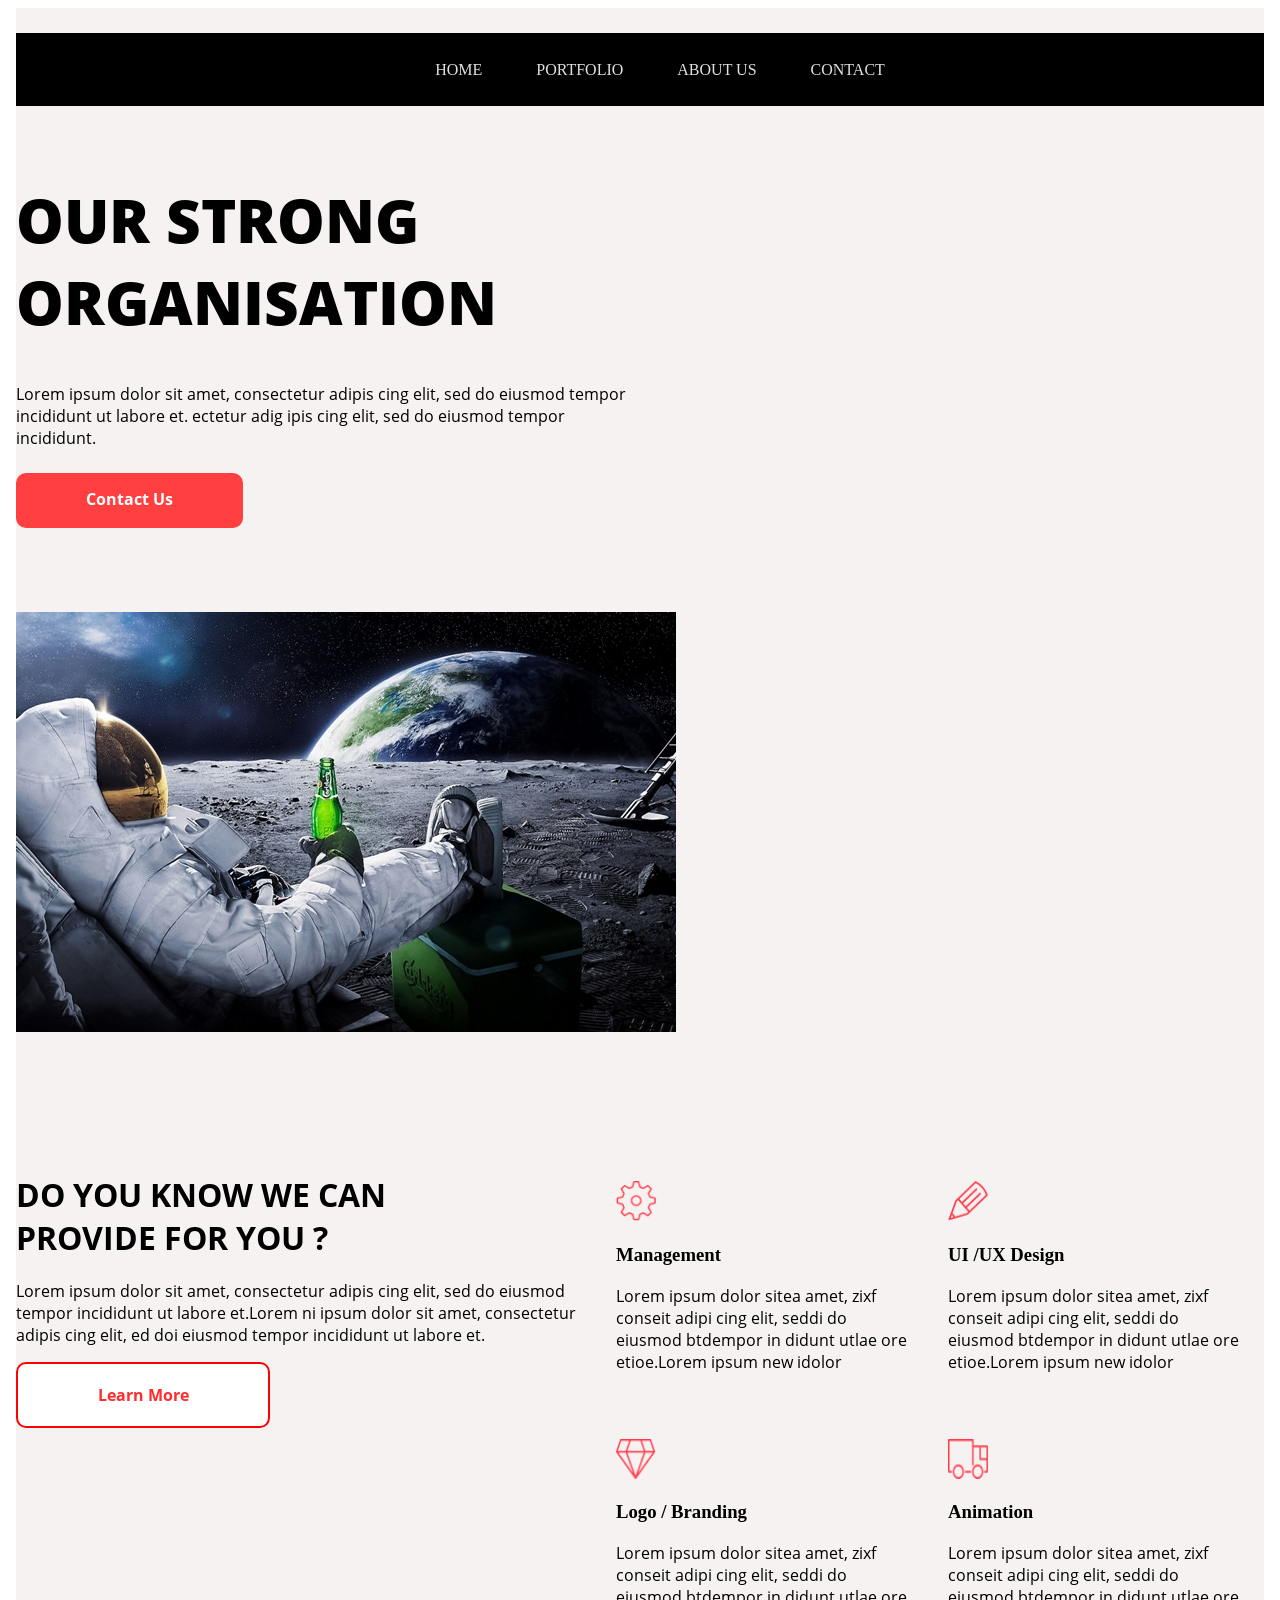
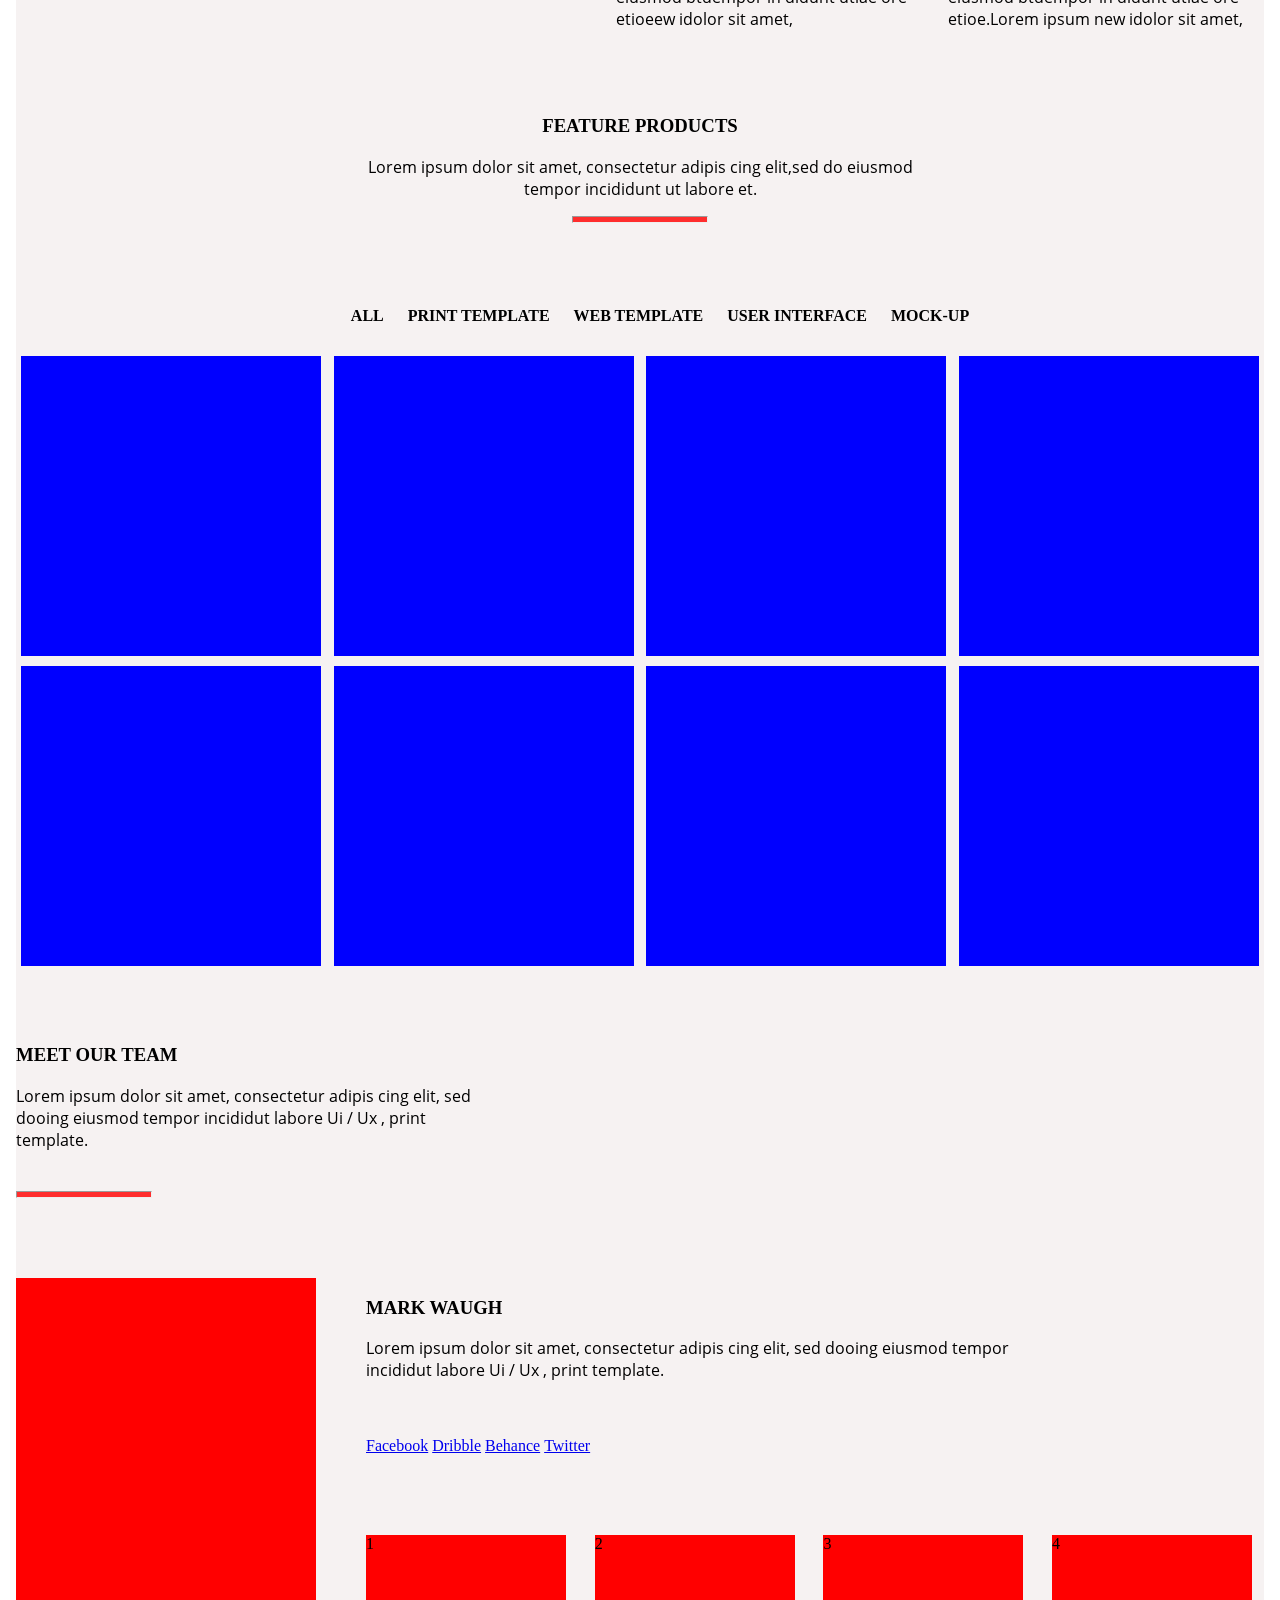
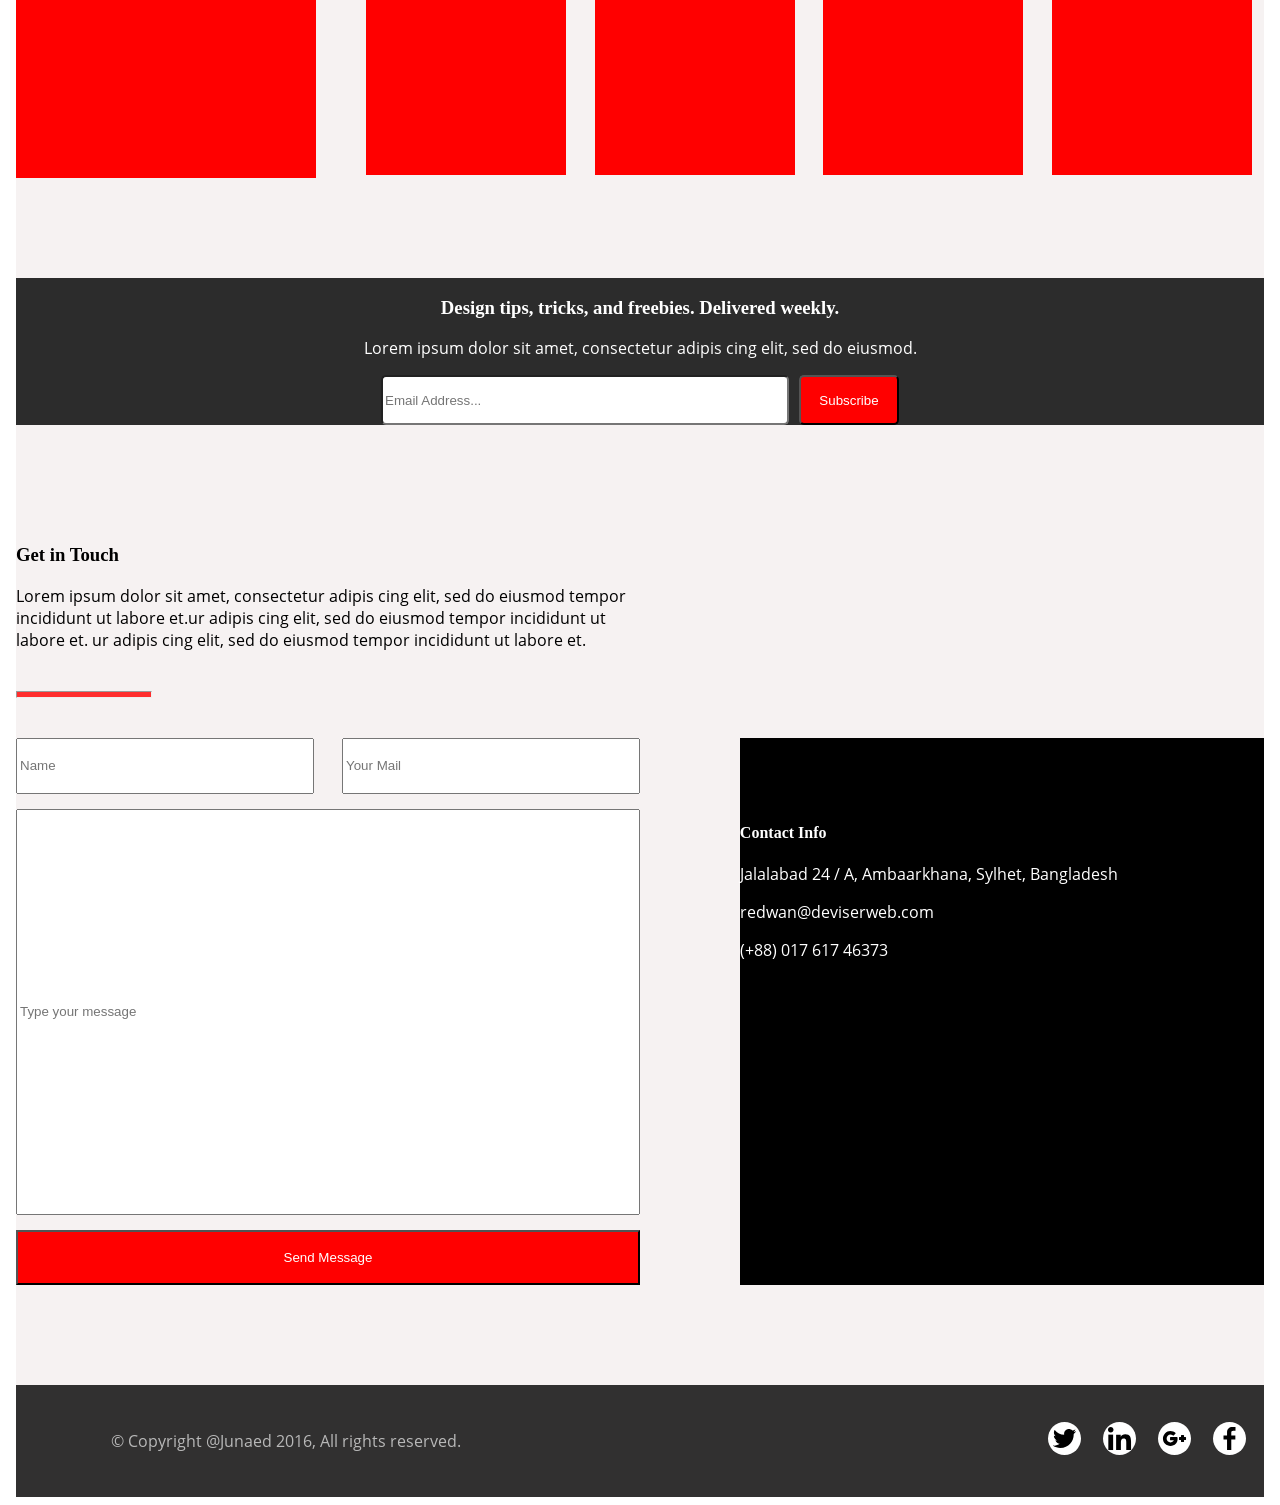
==== index.html @ 2f16151a "Добавил тайтл" ====
<!DOCTYPE html>
<html>
<head>
    <meta charset="utf-8">
    <title>Система гит</title>
    <link rel="stylesheet" type="text/css" href="css/style.css">
</head>
<body>
    <div class="main">
        <div class ="navheader">
            <ul>
                <li><a href="">Home</a></li>
                <li><a href="">Portfolio</a></li>
                <li><a href="">About Us</a></li>
                <li><a href="">Contact</a></li>
            </ul>
        </div>
        <div class="intro">
            <div class="intro-left">
                <h1>Our strong organisation</h1>
                <p class="intro-text">Lorem ipsum dolor sit amet, consectetur adipis cing elit, sed do eiusmod tempor incididunt  ut labore et. ectetur adig ipis cing elit, sed do eiusmod tempor incididunt.</p>
                <div class="button">
                    <a href="">Contact Us</a> 
                </div> 
            </div>  
            <div class="intro-right">
              <a href="#"><img class="intro-image" src="images/1.jpg" alt="Фото офиса" width="551px" height="356px"></a>
            </div>
        </div>
        <div class="Provide">
            <div class ="Provide-left">
                <h1>Do you know we can provide for you ?</h1>
                <p>Lorem ipsum dolor sit amet, consectetur adipis cing elit, sed do eiusmod tempor incididunt ut labore et.Lorem ni ipsum dolor sit amet, consectetur adipis cing elit, ed doi eiusmod tempor incididunt ut labore et.</p>   
                <a href="#">Learn More</a>   
            </div>
            <div class="Provide-right">
                <div class="Provide-Box">
                    <img src="images\Provide\service-1.png" width="40px" height="40px" alt="">
                    <h3>Management</h3>
                    <p>Lorem ipsum dolor sitea amet, zixf conseit  adipi cing elit, seddi do eiusmod btdempor in didunt utlae ore etioe.Lorem ipsum new idolor</p>  
                </div>
                <div class="Provide-Box">
                    <img src="images\Provide\service-2.png" width="40px" height="40px" alt="">
                    <h3>UI /UX Design</h3>
                    <p>Lorem ipsum dolor sitea amet, zixf conseit  adipi cing elit, seddi do eiusmod btdempor in didunt utlae ore etioe.Lorem ipsum new idolor </p>
                </div>
                <div class="Provide-Box">
                    <img src="images\Provide\service-3.png" width="40px" height="40px" alt="">
                    <h3>Logo / Branding</h3>
                    <p>Lorem ipsum dolor sitea amet, zixf conseit  adipi cing elit, seddi do eiusmod btdempor in didunt utlae ore etioeew idolor sit amet,</p>
                </div>
                <div class="Provide-Box">
                    <img src="images\Provide\service-4.png" width="40px" height="40px" alt="">
                    <h3>Animation</h3>
                    <p>Lorem ipsum dolor sitea amet, zixf conseit  adipi cing elit, seddi do eiusmod btdempor in didunt utlae ore etioe.Lorem ipsum new idolor sit amet,</p>
                </div>
            </div>
        </div>
        <div class="Feature-Products">
            <div class="Feature-Products-header">
                <h3>feature products</h3>
                <p>Lorem ipsum dolor sit amet, consectetur adipis cing elit,sed do eiusmod tempor incididunt ut labore et.</p>
                <hr class="Feature-Underline">
            </div>
            <div class="Feature-nav">
                <ul>
                    <li><a href="#">ALL</a></li>
                    <li><a href="#">Print template</a></li>
                    <li><a href="#">Web template</a></li>
                    <li><a href="#">User interface</a></li>
                    <li><a href="#">Mock-up</a></li>
                </ul>
            </div>    
            <div class="Feature-Table">
                <div class="Feature-Box"></div> 
                <div class="Feature-Box"></div>
                <div class="Feature-Box"></div>
                <div class="Feature-Box"></div>
                <div class="Feature-Box"></div>
                <div class="Feature-Box"></div>
                <div class="Feature-Box"></div>
                <div class="Feature-Box"></div>   
            </div>
        </div>
         <div class="Meet-Our-Team">
             <div class="Meet-Our-Team-Header">
                <h3>Meet Our Team</h3>
                <p>Lorem ipsum dolor sit amet, consectetur adipis cing elit, sed dooing eiusmod tempor incididut labore Ui / Ux , print template.</p>   
                <hr class="Feature-Underline" style="margin: 40px 0;"> 
            </div>
            <div class="Meet-Our-Team-Content">
                <div class="Meet-Our-Team-Content-Main-Pic"></div>
                <div class="Meet-Our-Team-Content-Right">
                    <div class="Meet-Our-Team-Content-Right-Top">
                        <h3>Mark Waugh</h3>
                        <p>Lorem ipsum dolor sit amet, consectetur adipis cing elit, sed dooing eiusmod tempor incididut labore Ui / Ux , print template.</p>
                    </div>
                    <ul>
                        <li><a href="#">Facebook</a></li>
                        <li><a href="#">Dribble</a></li>
                        <li><a href="#">Behance</a></li>
                        <li><a href="#">Twitter</a></li>
                    </ul>
                    <div class="Meet-Our-Team-Content-People">
                        <div class="Meet-Our-Team-Content-People-Box">1</div>
                        <div class="Meet-Our-Team-Content-People-Box">2</div>
                        <div class="Meet-Our-Team-Content-People-Box">3</div>
                        <div class="Meet-Our-Team-Content-People-Box">4</div>
                    </div>
                </div>
            </div>
        </div>
        <div class="Design-Tips">
            <h3>Design tips, tricks, and freebies. Delivered weekly.</h3>     
            <p>Lorem ipsum dolor sit amet, consectetur adipis cing elit, sed do eiusmod.</p> 
            <div class="Design-Tips-Form">
                <input class="Design-Tips-Form-Email" type="email" placeholder="Email Address...">    
                <button class="Design-Tips-Form-Button">Subscribe</button>    
            </div>  
        </div>
        <div class="Get-In-Touch">
            <div class="Get-In-Touch-Top">
                <h3>Get in Touch</h3>
                <p>Lorem ipsum dolor sit amet, consectetur adipis cing elit, sed do eiusmod tempor incididunt ut labore et.ur adipis cing elit, sed do eiusmod tempor incididunt ut labore et. ur adipis cing elit, sed do eiusmod tempor incididunt ut labore et.</p>
                <hr class="Feature-Underline" style= "margin: 40px 0;">
            </div>
            <div class="Get-In-Touch-Form"> 
                <div class="Get-In-Touch-Form-Input">
                <input class = "Get-In-Touch-Input" type="text" placeholder="Name">   
                <input class = "Get-In-Touch-Input" type="text" placeholder="Your Mail">  
                <input class = "Get-In-Touch-Message" type="text" placeholder="Type your message">      
                <input class = "Get-In-Touch-Button" type="button" value="Send Message">
            </div>
                <div class="Get-In-Touch-Form-Contact">
                    <h4>Contact Info</h4>
                    <p>Jalalabad 24 / A, Ambaarkhana, Sylhet, Bangladesh</p>
                    <p>redwan@deviserweb.com</p>
                    <p>(+88) 017 617 46373</p>
                </div>
            </div>
           
        </div>
         <footer>
            <div class="footerblock">
                <span class="footer-text">&copy; Copyright &#64;Junaed 2016, All rights reserved.</span>  
                <div class = "socialmedia">  
                    <a href="#"><img src="images/twitter.svg" alt="" width="33px" height="33px"></a>
                    <a href="#"><img src="images/link.svg" alt="" width="33px" height="33px"></a>
                    <a href="#"><img src="images/google.svg" alt="" width="33px" height="33px"></a>
                    <a href="#"><img src="images/fb.svg" alt="" width="33px" height="33px"></a>    
                </div>
            </div>
        </footer>
    </div>
</body>
</html>
---- css/style.css ----
@font-face { 
    font-family: "Open Sans regular"; 
    src: url("../fonts/OpenSans-Regular.ttf");
}

@font-face {  
    font-family: "Open Sans extra bold";
    src: url("../fonts/OpenSans-ExtraBold.ttf");
}    

@font-face {  
    font-family: "Open Sans bold";
    src: url("../fonts/OpenSans-Bold.ttf");
} 

@media screen and (max-width: 1286px) {
.intro {
    flex-wrap: nowrap;
}
}   
@media screen and (max-width: 700px) {
.intro {
    flex-wrap: wrap;
}
} 

@media screen and (max-width: 1286px) {
.intro-image {
    width: 100%;
    height: auto;
}
}

@media screen and (max-width: 700px) {
    .intro-image {
        width: 100%;
        height: auto;
    }
    }

.main {
    display: flex;
    flex-direction: column;
    background-color: #F6F2F2;
    padding-top: 25px;
    max-width: 1248px;
    margin: 0 auto;
}

p {
    font-family: "Open Sans regular";
}

.navheader {
    width: 100%;
    max-width: 1249px;
    min-height: 73px;
    background-color: #000000;
    text-transform: uppercase;
    display: flex;
    justify-content: center;
    align-items: center;
}

.navheader ul {
    display: flex;
    list-style-type: none;
    flex-wrap: wrap;
    justify-content: center;
}

.navheader a {
    text-decoration: none;
    padding: 27px;
    color: #E0E0E0;
    align-items: center; 
}

.navheader a:hover {
    background-color: #ff3f40;
}

.intro {
    display: flex;
    max-width: 1249px;
    flex-wrap: wrap;
    justify-content: space-between; 
    width: 100%;
}

.intro-left {
    max-width: 50%;
}

.intro-left h1 {
    font-size: 60px;
    text-transform: uppercase; 
    font-family: "Open Sans extra bold";
    margin-top: 73px;
}

.intro-text {
    margin-bottom: 24px;
}

.button {
    font-family: "Open Sans bold";    
    background-color: #ff3f40;
    text-align: center;
    width: 227px;
    height: 55px;
    line-height: 52px;
    border-radius: 10px;
}

.intro-right {
  display: flex;
}

.intro-image {
    margin-top: 84px;
}

.button > a {
    text-decoration: none;
    color: #ffffff;
}

.Provide {
    display: flex;
    justify-content: space-between;
    flex-wrap: wrap;
    margin-top: 115px;
    width: 100%;
}

.Provide-left {
    max-width: 600px;
}

.Provide-left h1 {
    text-transform: uppercase;
    font-family: "Open Sans bold";
    max-width: 450px;
}

.Provide-left a {
    font-family: "Open Sans bold";    
    background-color: #fff;
    text-align: center; 
    border: 2px solid #FF0000;
    border-radius: 10px;
    text-decoration: none;
    color: #FF2D2D;
    padding: 20px 0;
    display: block;
    width: 250px;
}


.Provide-right {
    display: flex;
    flex-wrap: wrap;
    margin-top: 30px;
    flex: 1 1;
}

.Provide-Box:nth-child(odd) {
    margin-right: 32px;
}

.Provide-Box {
    width: 300px;
    margin-bottom: 50px;
}

.Feature-Products {
    display: flex;
    flex-direction: column;
}
.Feature-Products-header {
    width: 555px;
    text-align: center;
    align-self: center;
}

.Feature-Products-header h3{
    text-transform: uppercase;
}

.Feature-nav {
    margin-top: 50px;
    text-align: center;
}

.Feature-nav li{
    display: inline-block;
    text-transform: uppercase;
    padding: 10px;
}

.Feature-nav a{
    text-decoration: none;
    color: black;
    font-weight: bold;
}

.Feature-nav a:hover {
    color: red;
}


.Feature-Table {
    display: flex;
    justify-content: space-between;
    flex-wrap: wrap;
    align-content: center;
}

.Feature-Box {
    
    margin: 5px;
    width: 300px;
    height: 300px;
    background-color: blue;
}

.Feature-Underline {
    width: 134px;
    height: 5px;
    background-color: #FF2D2D;
}

.Meet-Our-Team {
    display: flex;
    flex-wrap: wrap;
    flex-direction: column;
    width: 100%;
    margin-top: 55px;
}

.Meet-Our-Team-Header {
    width: 470px;
}

.Meet-Our-Team-Header h3 {
    text-transform: uppercase;
}

.Meet-Our-Team-Content {
    margin-top: 40px;
    display: flex;
    flex-wrap: wrap;
    width: 100%;
}

.Meet-Our-Team-Content-Main-Pic {
    width: 300px;
    height: 500px;
    background-color: red;
}

.Meet-Our-Team-Content-Right {
    display: flex;
    flex-direction: column;
    flex-wrap: wrap;
    align-content: space-between;
    margin-left: 50px;
    width: 71%;
}

.Meet-Our-Team-Content-Right-Top {
    width: 700px;
}

.Meet-Our-Team-Content-Right-Top h3 {
    text-transform: uppercase;
}

.Meet-Our-Team-Content-Right ul{
    list-style: none;
    padding: 0;
    margin: 40px 0 0 0;
}

.Meet-Our-Team-Content-Right li{
    display: inline-block;
}

.Meet-Our-Team-Content-People {
    display: flex;
    flex-wrap: wrap;
    justify-content: space-between;
    width: 100%;
    margin-top: 80px;
}

.Meet-Our-Team-Content-People-Box {
    width: 200px;
    height: 240px;
    background-color: red;
}

.Design-Tips {
    margin-top: 100px;
    width: 100%;
    text-align: center;
    background-color: #2C2C2C;
    color: #fff;
}

.Design-Tips-Form {
    display: flex;
    justify-content: center;
    margin: 0;
}

.Design-Tips-Form-Email {
    width: 400px;
    height: 44px;
    border-radius: 5px;
}

.Design-Tips-Form-Button {
    width: 100px;
    height: 50px;
    background-color: red;
    border-radius: 5px;
    margin-left: 10px;
    color: #fff;
}

.Get-In-Touch {
    margin-top: 100px;
    display: flex;
    flex-wrap: wrap;
}

.Get-In-Touch-Top {
    width: 50%;
}

.Get-In-Touch-Form {
   display: flex;
   flex-wrap: wrap;
   width: 100%;
   justify-content: space-between;
}

.Get-In-Touch-Input {
    width: 290px;
    height: 50px;
}
   
.Get-In-Touch-Message {
    margin-top: 15px;
    height: 400px;
    width: 100%;
}

.Get-In-Touch-Button {
    margin-top: 15px;
    width: 100%;
    height: 55px;
    background-color: red;
    text-align: center;
    color: #fff;
}

.Get-In-Touch-Form-Input {
    display: flex;
    justify-content: space-between;
    flex-wrap: wrap;
    width: 50%;
}

.Get-In-Touch-Form-Contact {
    background-color: black;
    color: #fff;
    width: 42%;
    padding-top: 65px;
}

footer {
    width: 100%;
    max-width: 1249px;
    margin-top: 100px;
}

.footerblock {
    display: flex;
    justify-content: space-between;
    flex-wrap: wrap;
    flex-direction: row;
    background-color: #313030;  
    font-family: "Open Sans regular";  
    min-height: 112px;
    align-items: center;
}

.footer-text {
    color: #B8B8B8;
    max-width: 376px;
    margin-left: 95px;
    display: inline-block;
}

.socialmedia > a {
    display: inline-block;
    margin-right: 18px;
}
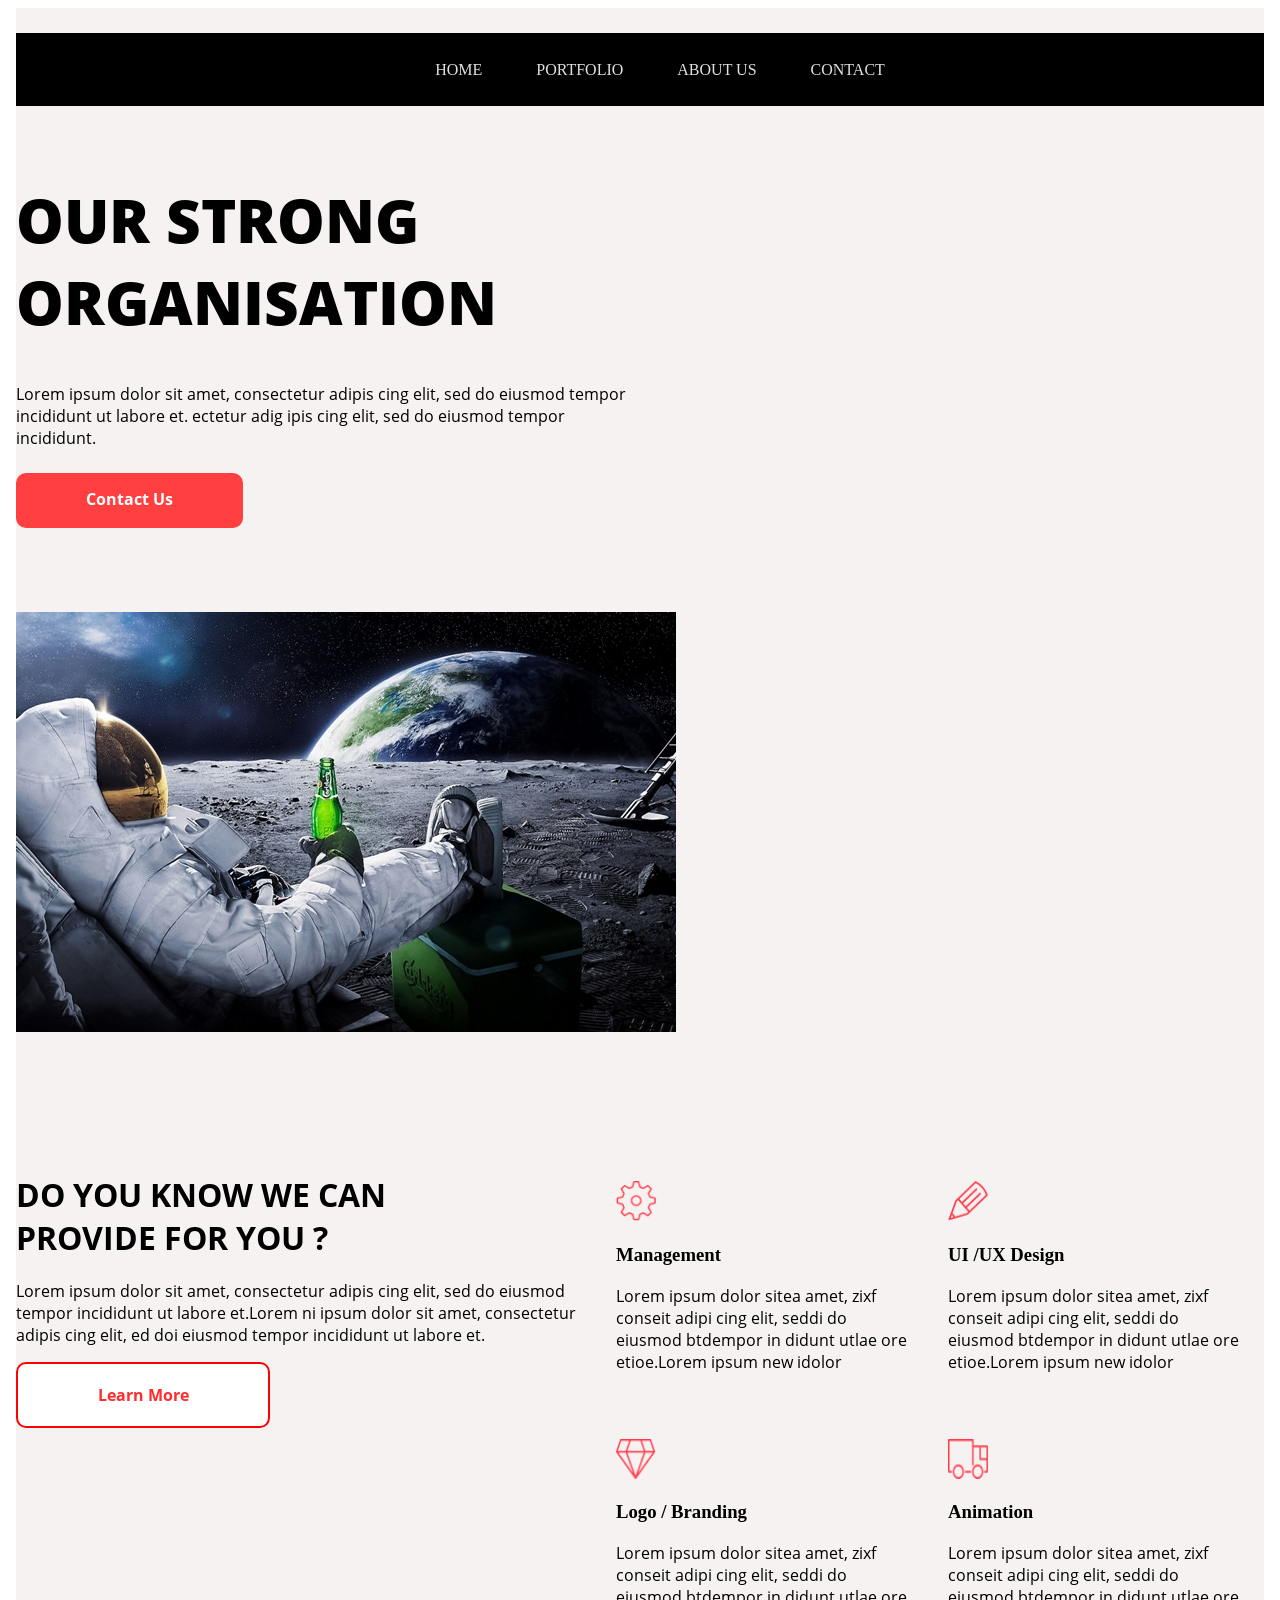
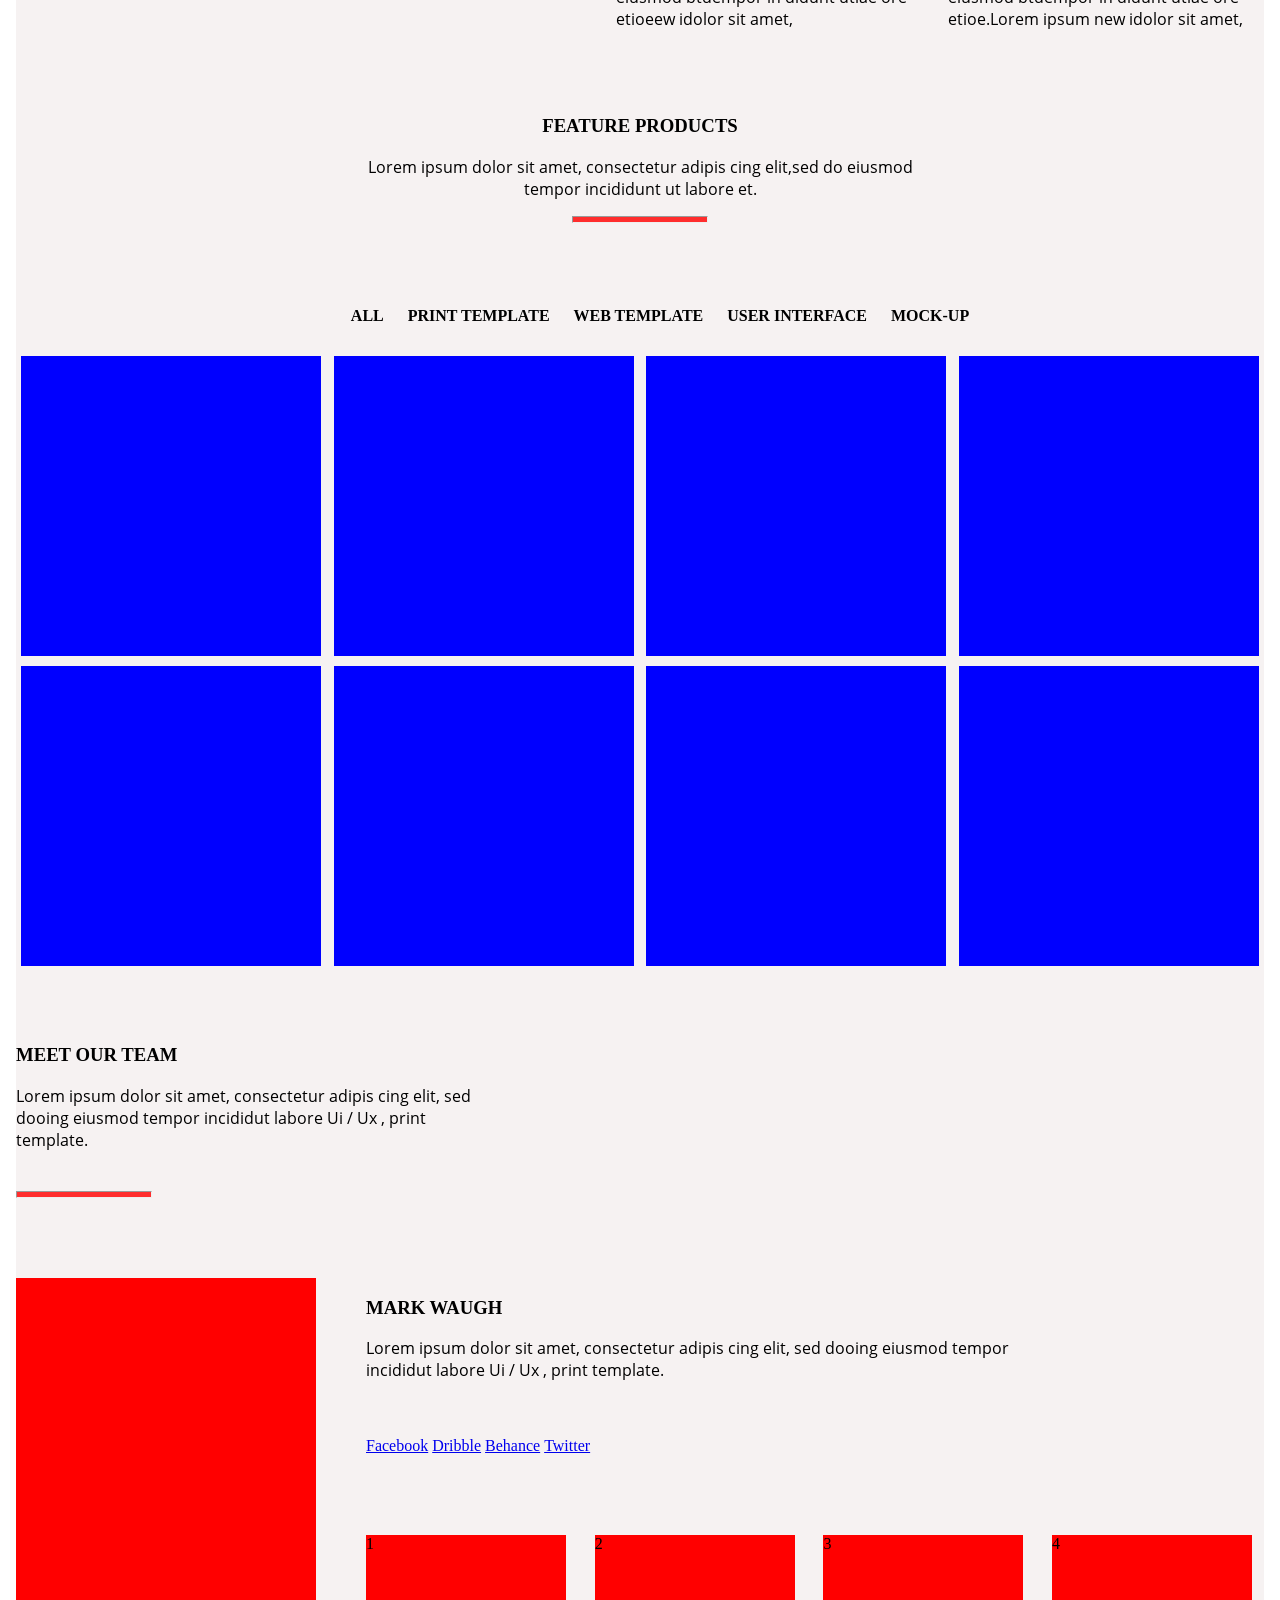
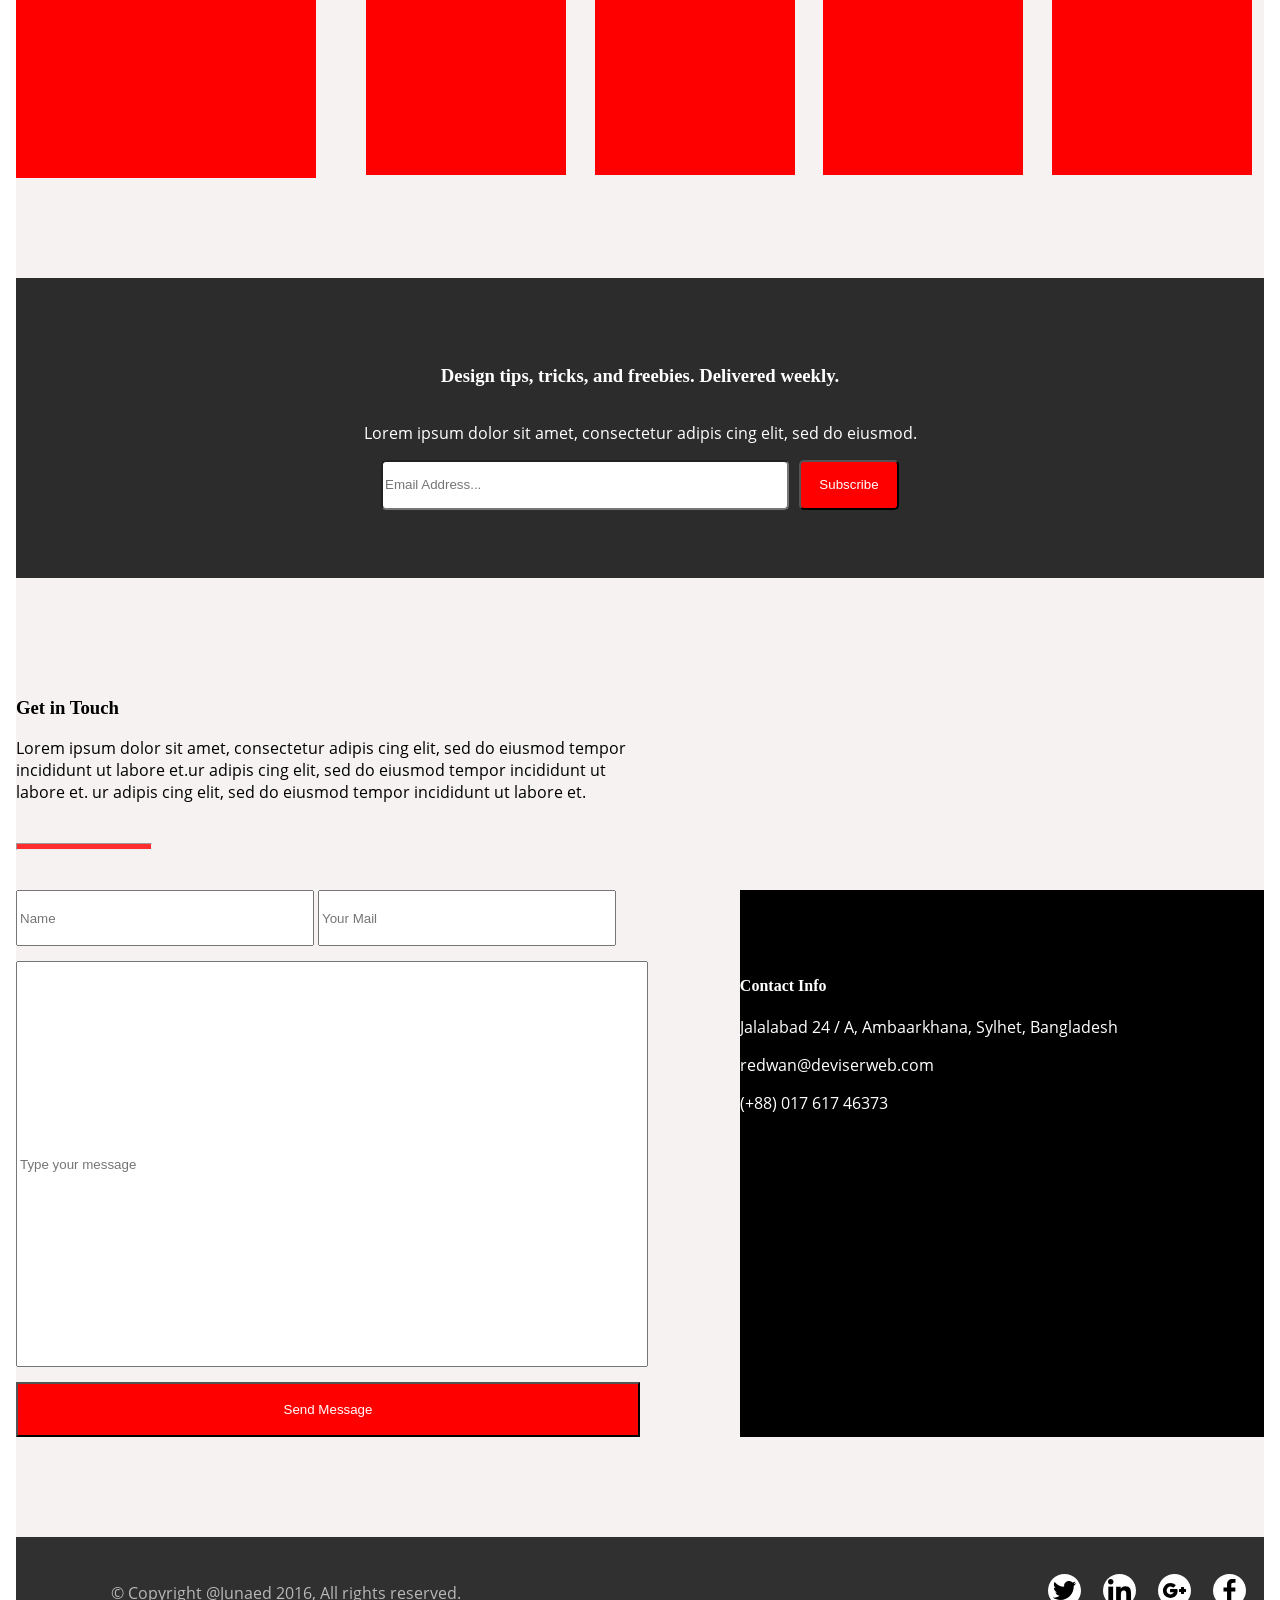
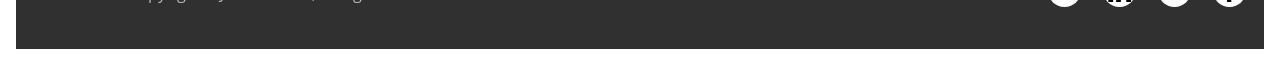
==== commit daa9f285: "фиксация index" ====
--- a/index.html
+++ b/index.html
@@ -113,10 +113,12 @@
         <div class="Design-Tips">
             <h3>Design tips, tricks, and freebies. Delivered weekly.</h3>     
             <p>Lorem ipsum dolor sit amet, consectetur adipis cing elit, sed do eiusmod.</p> 
-            <div class="Design-Tips-Form">
-                <input class="Design-Tips-Form-Email" type="email" placeholder="Email Address...">    
-                <button class="Design-Tips-Form-Button">Subscribe</button>    
-            </div>  
+            <form action="GET">
+                <div class="Design-Tips-Form">
+                    <input class="Design-Tips-Form-Email" type="email" placeholder="Email Address..." required>    
+                    <button class="Design-Tips-Form-Button">Subscribe</button>    
+                </div>  
+            </form>
         </div>
         <div class="Get-In-Touch">
             <div class="Get-In-Touch-Top">
@@ -124,12 +126,14 @@
                 <p>Lorem ipsum dolor sit amet, consectetur adipis cing elit, sed do eiusmod tempor incididunt ut labore et.ur adipis cing elit, sed do eiusmod tempor incididunt ut labore et. ur adipis cing elit, sed do eiusmod tempor incididunt ut labore et.</p>
                 <hr class="Feature-Underline" style= "margin: 40px 0;">
             </div>
-            <div class="Get-In-Touch-Form"> 
-                <div class="Get-In-Touch-Form-Input">
-                <input class = "Get-In-Touch-Input" type="text" placeholder="Name">   
-                <input class = "Get-In-Touch-Input" type="text" placeholder="Your Mail">  
-                <input class = "Get-In-Touch-Message" type="text" placeholder="Type your message">      
-                <input class = "Get-In-Touch-Button" type="button" value="Send Message">
+            <div class="Get-In-Touch-Form">          
+            <div class="Get-In-Touch-Form-Input">
+                <form action="GET">
+                    <input class = "Get-In-Touch-Input" type="text" placeholder="Name" required>   
+                    <input class = "Get-In-Touch-Input" type="email" placeholder="Your Mail" required>  
+                    <input class = "Get-In-Touch-Message" type="text" placeholder="Type your message" required>      
+                    <button class = "Get-In-Touch-Button"> Send Message</button>
+                </form>        
             </div>
                 <div class="Get-In-Touch-Form-Contact">
                     <h4>Contact Info</h4>
--- a/css/style.css
+++ b/css/style.css
@@ -302,11 +302,17 @@
 }
 
 .Design-Tips {
+    display: flex;
     margin-top: 100px;
     width: 100%;
+    height: 300px;
     text-align: center;
     background-color: #2C2C2C;
     color: #fff;
+    align-items: center;
+    align-content: center;
+    flex-direction: column;
+    justify-content: center;
 }
 
 .Design-Tips-Form {
